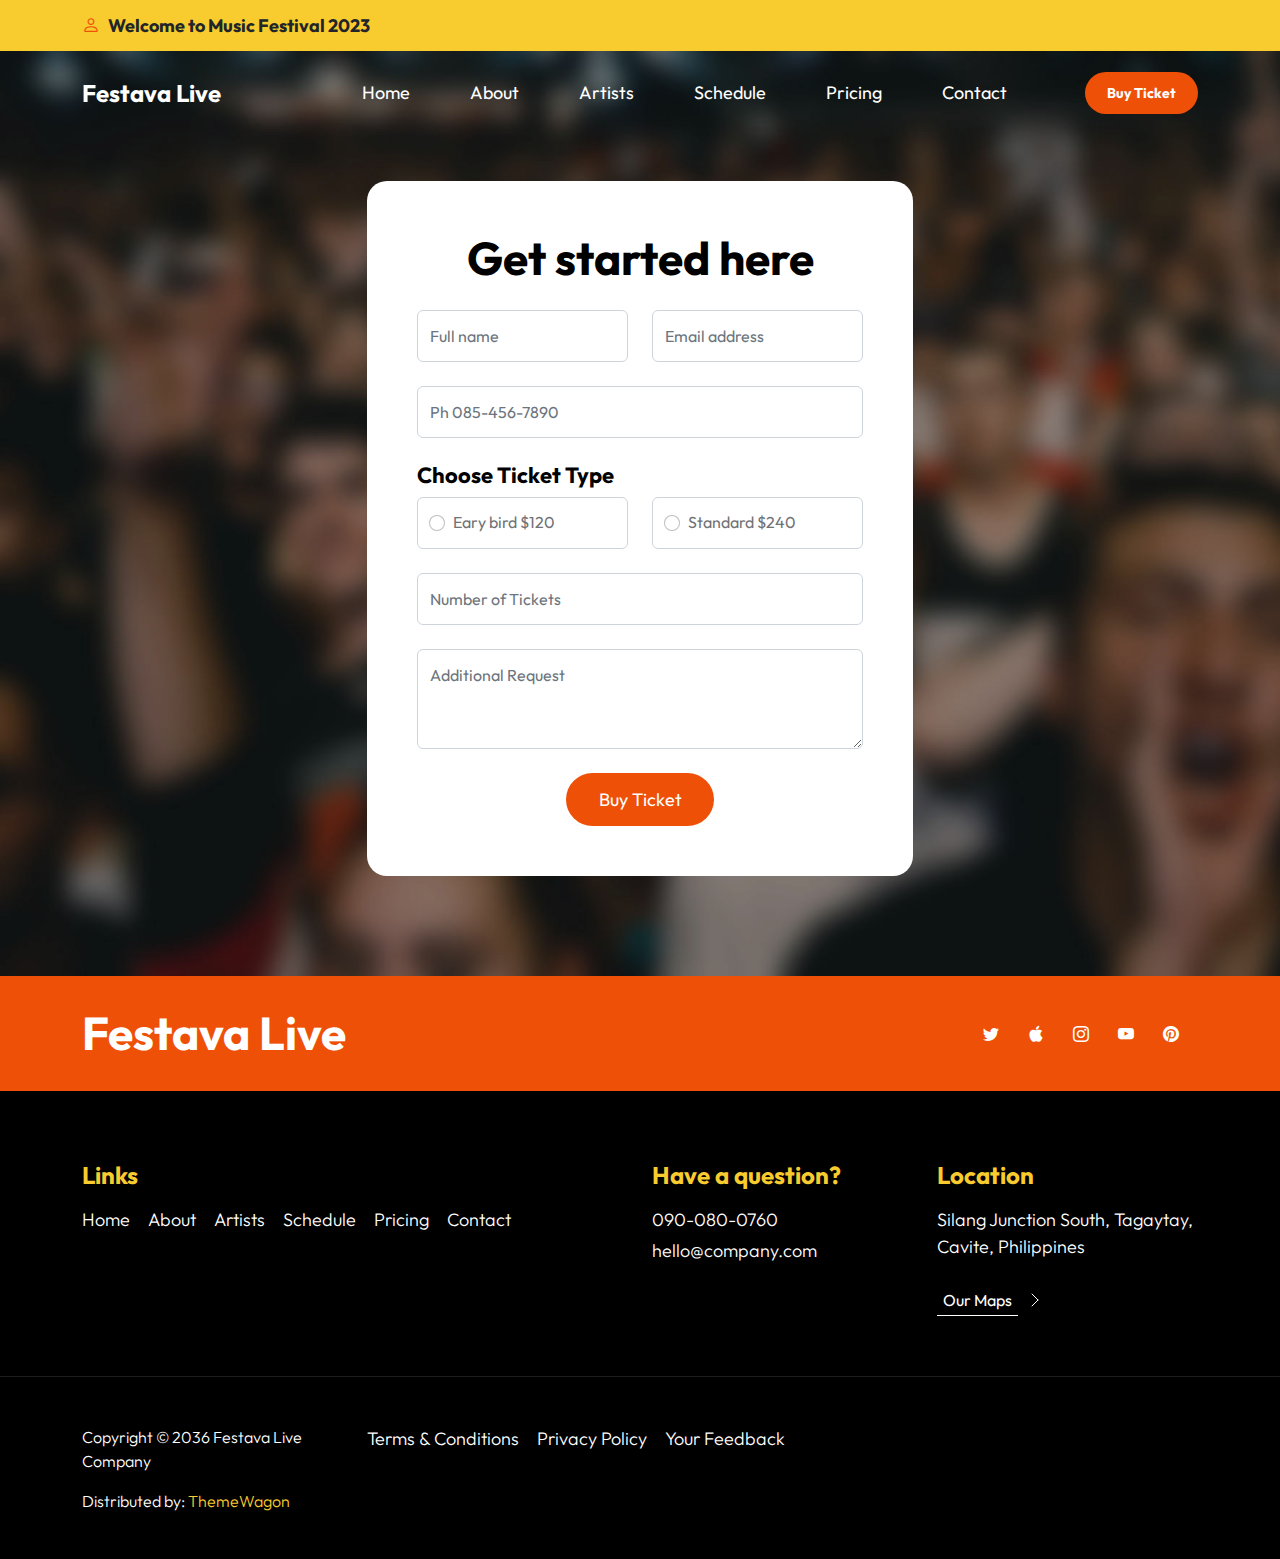
==== ticket.html @ 90b1e1a4 "Add files via upload" ====
<!doctype html>
<html lang="en">

<head>
    <meta charset="utf-8">
    <meta name="viewport" content="width=device-width, initial-scale=1">

    <meta name="description" content="">
    <meta name="author" content="">

    <title>Festava Live - Ticket HTML Form</title>

    <!-- CSS FILES -->
    <link rel="preconnect" href="https://fonts.googleapis.com">

    <link rel="preconnect" href="https://fonts.gstatic.com" crossorigin>

    <link href="https://fonts.googleapis.com/css2?family=Outfit:wght@100;200;400;700&display=swap" rel="stylesheet">

    <link href="css/bootstrap.min.css" rel="stylesheet">

    <link href="css/bootstrap-icons.css" rel="stylesheet">

    <link href="css/templatemo-festava-live.css" rel="stylesheet">
    <!--

TemplateMo 583 Festava Live

https://templatemo.com/tm-583-festava-live

-->

</head>

<body>

    <main>

        <header class="site-header">
            <div class="container">
                <div class="row">

                    <div class="col-lg-12 col-12 d-flex flex-wrap">
                        <p class="d-flex me-4 mb-0">
                            <i class="bi-person custom-icon me-2"></i>
                            <strong class="text-dark">Welcome to Music Festival 2023</strong>
                        </p>
                    </div>

                </div>
            </div>
        </header>


        <nav class="navbar navbar-expand-lg">
            <div class="container">
                <a class="navbar-brand" href="index.html">
                    Festava Live
                </a>

                <a href="ticket.html" class="btn custom-btn d-lg-none ms-auto me-4">Buy Ticket</a>

                <button class="navbar-toggler" type="button" data-bs-toggle="collapse" data-bs-target="#navbarNav"
                    aria-controls="navbarNav" aria-expanded="false" aria-label="Toggle navigation">
                    <span class="navbar-toggler-icon"></span>
                </button>

                <div class="collapse navbar-collapse" id="navbarNav">
                    <ul class="navbar-nav align-items-lg-center ms-auto me-lg-5">
                        <li class="nav-item">
                            <a class="nav-link click-scroll" href="index.html#section_1">Home</a>
                        </li>

                        <li class="nav-item">
                            <a class="nav-link click-scroll" href="index.html#section_2">About</a>
                        </li>

                        <li class="nav-item">
                            <a class="nav-link click-scroll" href="index.html#section_3">Artists</a>
                        </li>

                        <li class="nav-item">
                            <a class="nav-link click-scroll" href="index.html#section_4">Schedule</a>
                        </li>

                        <li class="nav-item">
                            <a class="nav-link click-scroll" href="index.html#section_5">Pricing</a>
                        </li>

                        <li class="nav-item">
                            <a class="nav-link click-scroll" href="index.html#section_6">Contact</a>
                        </li>
                    </ul>

                    <a href="ticket.html" class="btn custom-btn d-lg-block d-none">Buy Ticket</a>
                </div>
            </div>
        </nav>


        <section class="ticket-section section-padding">
            <div class="section-overlay"></div>

            <div class="container">
                <div class="row">

                    <div class="col-lg-6 col-10 mx-auto">
                        <form class="custom-form ticket-form mb-5 mb-lg-0" action="#" method="post" role="form">
                            <h2 class="text-center mb-4">Get started here</h2>

                            <div class="ticket-form-body">
                                <div class="row">
                                    <div class="col-lg-6 col-md-6 col-12">
                                        <input type="text" name="ticket-form-name" id="ticket-form-name"
                                            class="form-control" placeholder="Full name" required>
                                    </div>

                                    <div class="col-lg-6 col-md-6 col-12">
                                        <input type="email" name="ticket-form-email" id="ticket-form-email"
                                            pattern="[^ @]*@[^ @]*" class="form-control" placeholder="Email address"
                                            required>
                                    </div>
                                </div>

                                <input type="tel" class="form-control" name="ticket-form-phone"
                                    placeholder="Ph 085-456-7890" pattern="[0-9]{3}-[0-9]{3}-[0-9]{4}" required="">

                                <h6>Choose Ticket Type</h6>

                                <div class="row">
                                    <div class="col-lg-6 col-md-6 col-12">
                                        <div class="form-check form-control">
                                            <input class="form-check-input" type="radio" name="TicketForm"
                                                id="flexRadioDefault1">
                                            <label class="form-check-label" for="flexRadioDefault1">
                                                Eary bird $120
                                            </label>
                                        </div>
                                    </div>

                                    <div class="col-lg-6 col-md-6 col-12">
                                        <div class="form-check form-check-radio form-control">
                                            <input class="form-check-input" type="radio" name="TicketForm"
                                                id="flexRadioDefault2">
                                            <label class="form-check-label" for="flexRadioDefault2">
                                                Standard $240
                                            </label>
                                        </div>
                                    </div>
                                </div>

                                <input type="number" name="ticket-form-number" id="ticket-form-number"
                                    class="form-control" placeholder="Number of Tickets" required>

                                <textarea name="ticket-form-message" rows="3" class="form-control"
                                    id="ticket-form-message" placeholder="Additional Request"></textarea>

                                <div class="col-lg-4 col-md-10 col-8 mx-auto">
                                    <button type="submit" class="form-control">Buy Ticket</button>
                                </div>
                            </div>
                        </form>
                    </div>
                </div>
        </section>
    </main>


    <footer class="site-footer">
        <div class="site-footer-top">
            <div class="container">
                <div class="row">

                    <div class="col-lg-6 col-12">
                        <h2 class="text-white mb-lg-0">Festava Live</h2>
                    </div>

                    <div class="col-lg-6 col-12 d-flex justify-content-lg-end align-items-center">
                        <ul class="social-icon d-flex justify-content-lg-end">
                            <li class="social-icon-item">
                                <a href="#" class="social-icon-link">
                                    <span class="bi-twitter"></span>
                                </a>
                            </li>

                            <li class="social-icon-item">
                                <a href="#" class="social-icon-link">
                                    <span class="bi-apple"></span>
                                </a>
                            </li>

                            <li class="social-icon-item">
                                <a href="#" class="social-icon-link">
                                    <span class="bi-instagram"></span>
                                </a>
                            </li>

                            <li class="social-icon-item">
                                <a href="#" class="social-icon-link">
                                    <span class="bi-youtube"></span>
                                </a>
                            </li>

                            <li class="social-icon-item">
                                <a href="#" class="social-icon-link">
                                    <span class="bi-pinterest"></span>
                                </a>
                            </li>
                        </ul>
                    </div>
                </div>
            </div>
        </div>

        <div class="container">
            <div class="row">

                <div class="col-lg-6 col-12 mb-4 pb-2">
                    <h5 class="site-footer-title mb-3">Links</h5>

                    <ul class="site-footer-links">
                        <li class="site-footer-link-item">
                            <a href="#" class="site-footer-link">Home</a>
                        </li>

                        <li class="site-footer-link-item">
                            <a href="#" class="site-footer-link">About</a>
                        </li>

                        <li class="site-footer-link-item">
                            <a href="#" class="site-footer-link">Artists</a>
                        </li>

                        <li class="site-footer-link-item">
                            <a href="#" class="site-footer-link">Schedule</a>
                        </li>

                        <li class="site-footer-link-item">
                            <a href="#" class="site-footer-link">Pricing</a>
                        </li>

                        <li class="site-footer-link-item">
                            <a href="#" class="site-footer-link">Contact</a>
                        </li>
                    </ul>
                </div>

                <div class="col-lg-3 col-md-6 col-12 mb-4 mb-lg-0">
                    <h5 class="site-footer-title mb-3">Have a question?</h5>

                    <p class="text-white d-flex mb-1">
                        <a href="tel: 090-080-0760" class="site-footer-link">
                            090-080-0760
                        </a>
                    </p>

                    <p class="text-white d-flex">
                        <a href="mailto:hello@company.com" class="site-footer-link">
                            hello@company.com
                        </a>
                    </p>
                </div>

                <div class="col-lg-3 col-md-6 col-11 mb-4 mb-lg-0 mb-md-0">
                    <h5 class="site-footer-title mb-3">Location</h5>

                    <p class="text-white d-flex mt-3 mb-2">
                        Silang Junction South, Tagaytay, Cavite, Philippines</p>

                    <a class="link-fx-1 color-contrast-higher mt-3" href="#">
                        <span>Our Maps</span>
                        <svg class="icon" viewBox="0 0 32 32" aria-hidden="true">
                            <g fill="none" stroke="currentColor" stroke-linecap="round" stroke-linejoin="round">
                                <circle cx="16" cy="16" r="15.5"></circle>
                                <line x1="10" y1="18" x2="16" y2="12"></line>
                                <line x1="16" y1="12" x2="22" y2="18"></line>
                            </g>
                        </svg>
                    </a>
                </div>
            </div>
        </div>

        <div class="site-footer-bottom">
            <div class="container">
                <div class="row">

                    <div class="col-lg-3 col-12 mt-5">
                        <p class="copyright-text">Copyright © 2036 Festava Live Company</p>
                        <p class="copyright-text">Distributed by: <a href="https://themewagon.com">ThemeWagon</a></p>
                    </div>

                    <div class="col-lg-8 col-12 mt-lg-5">
                        <ul class="site-footer-links">
                            <li class="site-footer-link-item">
                                <a href="#" class="site-footer-link">Terms &amp; Conditions</a>
                            </li>

                            <li class="site-footer-link-item">
                                <a href="#" class="site-footer-link">Privacy Policy</a>
                            </li>

                            <li class="site-footer-link-item">
                                <a href="#" class="site-footer-link">Your Feedback</a>
                            </li>
                        </ul>
                    </div>
                </div>
            </div>
        </div>
    </footer>

    <!--

T e m p l a t e M o

-->
    <!-- JAVASCRIPT FILES -->
    <script src="js/jquery.min.js"></script>
    <script src="js/bootstrap.min.js"></script>
    <script src="js/jquery.sticky.js"></script>
    <script src="js/custom.js"></script>

</body>

</html>
---- css/templatemo-festava-live.css ----
/*

TemplateMo 583 Festava Live

https://templatemo.com/tm-583-festava-live

*/


/*---------------------------------------
  CUSTOM PROPERTIES ( VARIABLES )             
-----------------------------------------*/
:root {
  --white-color:                  #ffffff;
  --primary-color:                #F8CB2E;
  --secondary-color:              #EE5007;
  --section-bg-color:             #f0f8ff;
  --custom-btn-bg-color:          #EE5007;
  --custom-btn-bg-hover-color:    #c01f27;
  --dark-color:                   #000000;
  --p-color:                      #717275;
  --border-color:                 #7fffd4;
  --link-hover-color:             #B22727;

  --body-font-family:             'Outfit', sans-serif;

  --h1-font-size:                 74px;
  --h2-font-size:                 46px;
  --h3-font-size:                 32px;
  --h4-font-size:                 28px;
  --h5-font-size:                 24px;
  --h6-font-size:                 22px;
  --p-font-size:                  18px;
  --btn-font-size:                14px;
  --copyright-font-size:          16px;

  --border-radius-large:          100px;
  --border-radius-medium:         20px;
  --border-radius-small:          10px;

  --font-weight-light:            300;
  --font-weight-normal:           400;
  --font-weight-bold:             700;
}

body {
  background-color: var(--white-color);
  font-family: var(--body-font-family); 
}


/*---------------------------------------
  TYPOGRAPHY               
-----------------------------------------*/

h2,
h3,
h4,
h5,
h6 {
  color: var(--dark-color);
}

h1,
h2,
h3,
h4,
h5,
h6 {
  font-weight: var(--font-weight-bold);
}

h1 {
  font-size: var(--h1-font-size);
}

h2 {
  font-size: var(--h2-font-size);
}

h3 {
  font-size: var(--h3-font-size);
}

h4 {
  font-size: var(--h4-font-size);
}

h5 {
  font-size: var(--h5-font-size);
}

h6 {
  font-size: var(--h6-font-size);
}

p {
  color: var(--p-color);
  font-size: var(--p-font-size);
  font-weight: var(--font-weight-light);
}

ul li {
  color: var(--p-color);
  font-size: var(--p-font-size);
  font-weight: var(--font-weight-light);
}

a, 
button {
  touch-action: manipulation;
  transition: all 0.3s;
}

a {
  display: inline-block;
  color: var(--primary-color);
  text-decoration: none;
}

a:hover {
  color: var(--link-hover-color);
}

b,
strong {
  font-weight: var(--font-weight-bold);
}

.link-fx-1 {
  color: var(--white-color);
  position: relative;
  display: inline-flex;
  align-items: center;
  height: 32px;
  padding: 0 6px;
  text-decoration: none;
  -webkit-font-smoothing: antialiased;
  -moz-osx-font-smoothing: grayscale;
}

.link-fx-1:hover {
  color: var(--link-hover-color);
}

.link-fx-1:hover::before {
  transform: translateX(17px) scaleX(0);
  transition: transform .2s;
}

.link-fx-1:hover .icon circle {
  stroke-dashoffset: 200;
  transition: stroke-dashoffset .2s .1s;
}

.link-fx-1:hover .icon line {
  transform: rotate(-180deg);
}

.link-fx-1:hover .icon line:last-child {
  transform: rotate(180deg);
}

.link-fx-1::before {
  content: "";
  position: absolute;
  bottom: 0;
  left: 0;
  width: 100%;
  height: 1px;
  background-color: currentColor;
  transform-origin: right center;
  transition: transform .2s .1s;
}

.link-fx-1 .icon {
  position: absolute;
  right: 0;
  bottom: 0;
  transform: translateX(100%) rotate(90deg);
  font-size: 32px;
}

.icon {
  --size: 1em;
  height: var(--size);
  width: var(--size);
  display: inline-block;
  color: inherit;
  fill: currentColor;
  line-height: 1;
  flex-shrink: 0;
  max-width: initial;
}

.link-fx-1 .icon circle {
  stroke-dasharray: 100;
  stroke-dashoffset: 100;
  transition: stroke-dashoffset .2s;
}

.link-fx-1 .icon line {
  transition: transform .4s;
  transform-origin: 13px 15px;
}

.link-fx-1 .icon line:last-child {
  transform-origin: 19px 15px;
}


/*---------------------------------------
  SECTION               
-----------------------------------------*/
.section-padding {
  padding-top: 100px;
  padding-bottom: 100px;
}

.section-bg {
  background-color: var(--section-bg-color);
}

.section-overlay {
  background-color: var(--dark-color);
  position: absolute;
  top: 0;
  left: 0;
  pointer-events: none;
  width: 100%;
  height: 100%;
  opacity: 0.35;
}

.section-overlay + .container {
  position: relative;
}

.tab-content {
  background-color: var(--white-color);
  border-radius: var(--border-radius-medium);
  padding: 45px;
}

.nav-tabs {
  background-color: var(--section-bg-color);
  border-radius: var(--border-radius-large);
  border-bottom: 0;
  padding: 15px;
}

.nav-tabs .nav-link {
  border-radius: var(--border-radius-large);
  border: 0;
  padding: 15px 25px;
  transition: all 0.3s;
}

.nav-tabs .nav-link:first-child {
  margin-right: 15px;
}

.nav-tabs .nav-item.show .nav-link, 
.nav-tabs .nav-link.active,
.nav-tabs .nav-link:focus, 
.nav-tabs .nav-link:hover {
  background: var(--white-color);
  box-shadow: 0 1rem 3rem rgba(0,0,0,.175);
  color: var(--primary-color);
}

.nav-tabs h5 {
  color: var(--p-color); 
  margin-bottom: 0;
}

.nav-tabs .nav-link.active h5,
.nav-tabs .nav-link:focus h5, 
.nav-tabs .nav-link:hover h5 {
  color: var(--primary-color);
}


/*---------------------------------------
  CUSTOM ICON COLOR               
-----------------------------------------*/
.custom-icon {
  color: var(--secondary-color);
}


/*---------------------------------------
  CUSTOM BUTTON               
-----------------------------------------*/
.custom-btn {
  background: var(--custom-btn-bg-color);
  border: 2px solid transparent;
  border-radius: var(--border-radius-large);
  color: var(--white-color);
  font-size: var(--btn-font-size);
  font-weight: var(--font-weight-bold);
  line-height: normal;
  transition: all 0.3s;
  padding: 10px 20px;
}

.custom-btn:hover {
  background: var(--custom-btn-bg-hover-color);
  color: var(--white-color);
}

.custom-border-btn {
  background: transparent;
  border: 2px solid var(--custom-btn-bg-color);
  color: var(--custom-btn-bg-color);
}

.navbar-expand-lg .navbar-nav .nav-link.custom-btn:hover,
.custom-border-btn:hover {
  background: var(--custom-btn-bg-hover-color);
  border-color: transparent;
  color: var(--white-color);
}

.custom-btn-bg-white {
  border-color: var(--white-color);
  color: var(--white-color);
}


/*---------------------------------------
  VIDEO              
-----------------------------------------*/
.video-wrap {
  z-index: -100;
}

.custom-video {
  position: absolute;
  top: 0;
  left: 0;
  object-fit: cover;
  width: 100%;
  height: 100%;
}


/*---------------------------------------
  SITE HEADER              
-----------------------------------------*/
.site-header {
  background-color: var(--primary-color);
  padding-top: 12px;
  padding-bottom: 12px;
}


/*---------------------------------------
  NAVIGATION              
-----------------------------------------*/
.sticky-wrapper {
  position: absolute;
  top: 0;
  right: 0;
  left: 0;
  margin-top: 51px;
}

.sticky-wrapper.is-sticky .navbar {
  background-color: var(--dark-color);
}

.navbar {
  background: transparent;
  z-index: 9;
}

.navbar-brand,
.navbar-brand:hover {
  color: var(--white-color);
  font-size: var(--h5-font-size);
  font-weight: var(--font-weight-bold);
}

.navbar-expand-lg .navbar-nav .nav-link {
  border-radius: var(--border-radius-large);
  margin: 10px;
  padding: 10px 20px;
}

.navbar-nav .nav-link {
  display: inline-block;
  color: var(--white-color);
  font-size: var(--p-font-size);
  font-weight: var(--font-weight-normal);
  position: relative;
  padding-top: 15px;
  padding-bottom: 15px;
}

.navbar-nav .nav-link.active, 
.navbar-nav .nav-link:hover {
  color: var(--secondary-color);
}

.navbar-toggler {
  border: 0;
  padding: 0;
  cursor: pointer;
  margin: 0;
  width: 30px;
  height: 35px;
  outline: none;
}

.navbar-toggler:focus {
  outline: none;
  box-shadow: none;
}

.navbar-toggler[aria-expanded="true"] .navbar-toggler-icon {
  background: transparent;
}

.navbar-toggler[aria-expanded="true"] .navbar-toggler-icon:before,
.navbar-toggler[aria-expanded="true"] .navbar-toggler-icon:after {
  transition: top 300ms 50ms ease, -webkit-transform 300ms 350ms ease;
  transition: top 300ms 50ms ease, transform 300ms 350ms ease;
  transition: top 300ms 50ms ease, transform 300ms 350ms ease, -webkit-transform 300ms 350ms ease;
  top: 0;
}

.navbar-toggler[aria-expanded="true"] .navbar-toggler-icon:before {
  transform: rotate(45deg);
}

.navbar-toggler[aria-expanded="true"] .navbar-toggler-icon:after {
  transform: rotate(-45deg);
}

.navbar-toggler .navbar-toggler-icon {
  background: var(--white-color);
  transition: background 10ms 300ms ease;
  display: block;
  width: 30px;
  height: 2px;
  position: relative;
}

.navbar-toggler .navbar-toggler-icon:before,
.navbar-toggler .navbar-toggler-icon:after {
  transition: top 300ms 350ms ease, -webkit-transform 300ms 50ms ease;
  transition: top 300ms 350ms ease, transform 300ms 50ms ease;
  transition: top 300ms 350ms ease, transform 300ms 50ms ease, -webkit-transform 300ms 50ms ease;
  position: absolute;
  right: 0;
  left: 0;
  background: var(--white-color);
  width: 30px;
  height: 2px;
  content: '';
}

.navbar-toggler .navbar-toggler-icon::before {
  top: -8px;
}

.navbar-toggler .navbar-toggler-icon::after {
  top: 8px;
}


/*---------------------------------------
  HERO        
-----------------------------------------*/
.hero-section {
  position: relative;
  overflow: hidden;
  padding-top: 100px;
  height: calc(100vh - 51px);
}

.hero-section small {
  color: var(--white-color);
  text-transform: uppercase;
}

.hero-section .section-overlay {
  z-index: 2;
  opacity: 0.45;
}

.hero-section .container {
  position: relative;
  z-index: 2;
  height: 100%;
  padding-bottom: 50px;
}

.hero-section .container .row {
  height: 100%;
}


/*---------------------------------------
  ABOUT              
-----------------------------------------*/
.about-section {
  background-image: url('../images/edward-unsplash-blur.jpg');
  background-color: #704010;
  background-repeat: no-repeat;
  background-size: cover;
  position: relative;
}

.about-image {
  border-radius: var(--border-radius-medium);
  display: block;
}

.about-text-wrap {
  position: relative;
}

.about-text-icon {
  background: var(--primary-color);
  border-radius: 100%;
  font-size: var(--h3-font-size);
  width: 70px;
  height: 70px;
  line-height: 70px;
  text-align: center;
}

.about-text-info {
  backdrop-filter: blur(5px) saturate(180%);
  -webkit-backdrop-filter: blur(5px) saturate(180%);
  background-color: rgba(255, 255, 255, 0.75);
  border-radius: var(--border-radius-medium);
  border: 1px solid rgba(209, 213, 219, 0.3);
  position: absolute;
  bottom: 0;
  right: 0;
  left: 0;
  margin: 20px;
  padding: 35px;
}


/*---------------------------------------
  TICKET               
-----------------------------------------*/
.ticket-section {
  background-image: url('../images/nicholas-green-unsplash-blur.jpg');
  background-repeat: no-repeat;
  background-size: cover;
  position: relative;
  padding-top: 130px;
}

.ticket-form {
  background: var(--white-color);
  border-radius: var(--border-radius-medium);
  padding: 50px;
}

.ticket-form .form-check {
  position: relative;
  min-height: 52px;
  padding-left: 35px;
}

.ticket-form .form-check .form-check-label {
  display: block;
  position: absolute;
  top: 50%;
  left: 50%;
  transform: translate(-50%, -50%);
  margin-top: 12px;
  margin-left: 35px;
  width: 100%;
  height: 100%;
}


/*---------------------------------------
  ARTISTS              
-----------------------------------------*/
.artists-thumb {
  position: relative;
  overflow: hidden;
  margin-bottom: 30px;
}

.artists-image {
  border-radius: var(--border-radius-medium);
  display: block;
  width: 100%;
}

.artists-thumb:hover .artists-hover {
  transform: translateY(0);
  opacity: 1;
}

.artists-hover {
  background-color: var(--primary-color);
  background-color: rgba(248, 203, 46, 0.75);
  border-radius: var(--border-radius-medium);
  backdrop-filter: blur(5px) saturate(180%);
  -webkit-backdrop-filter: blur(5px) saturate(180%);
  margin: 20px;
  padding: 35px;
  transition: all 0.5s ease;
  transform: translateY(100%);
  position: absolute;
  bottom: 0;
  right: 0;
  left: 0;
  opacity: 0;
}

.artists-hover p strong {
  color: var(--white-color);
  display: inline-block;
  min-width: 180px;
  margin-right: 20px;
}

.artists-hover p a {
  color: var(--secondary-color);
}

.artists-hover p a:hover {
  color: var(--white-color);
}

.artists-hover hr {
  margin: 1.5rem 0;
}


/*---------------------------------------
  SCHEDULE              
-----------------------------------------*/
.schedule-section {
  background-image: url('../images/nainoa-shizuru-unsplash-blur.jpg');
  background-color: #242424;
  background-repeat: no-repeat;
  background-position: center;
  background-size: cover;
}
.table-responsive {
	filter: drop-shadow(2px 2px 4px #606060);
}

.schedule-table {
  border-radius: var(--border-radius-medium);
  position: relative;
  overflow: hidden;
}

.schedule-table .bg-warning {
  background: #f0a5a5 !important;
}

.schedule-table thead th {
  background-color: var(--secondary-color);
}

.schedule-table th,
.schedule-table tr,
.schedule-table td {
  border-bottom-color: #363a3e;
  padding: 30px;
}

.schedule-table tr:last-child th,
.schedule-table tr:last-child td {
  border-bottom-color: transparent;
}

.schedule-table thead th {
  border-right: 1px solid #c7460a;
  border-bottom-color: transparent;
}

.schedule-table th + td {
  border-bottom: 0;
}

.schedule-table thead th:last-child {
  border-right-color: transparent;
}

.schedule-table .pop-background-image {
  background-image: url('../images/artists/joecalih-UmTZqmMvQcw-unsplash.jpg');
}

.schedule-table .rock-background-image {
  background-image: url('../images/artists/abstral-official-bdlMO9z5yco-unsplash.jpg');
}

.schedule-table .country-background-image {
  background-image: url('../images/artists/soundtrap-rAT6FJ6wltE-unsplash.jpg');
}

.table-background-image-wrap {
  background-repeat: no-repeat;
  background-position: center;
  background-size: cover;
  box-shadow: none;
  position: relative;
}

.schedule-table h3,
.schedule-table p {
  color: var(--white-color);
  position: relative;
  z-index: 2;
}


/*---------------------------------------
  PRICING              
-----------------------------------------*/
.pricing-thumb {
  border: 5px dotted var(--dark-color);
  border-radius: var(--border-radius-medium);
  position: relative;
  padding: 50px;
}

.pricing-thumb h3 small {
  display: inline-block;
  font-size: var(--p-font-size);
  margin-right: 15px;
}

.pricing-list {
  column-count: 2;
  padding-left: 20px;
}

.pricing-list-item {
  line-height: normal;
  margin-right: 10px;
  margin-bottom: 10px;
}

.pricing-tag {
  background-color: var(--secondary-color);
  border-radius: var(--border-radius-large);
  color: var(--white-color);
  font-weight: var(--font-weight-bold);
  text-align: center;
  display: flex;
  flex-direction: column;
  justify-content: center;
  align-items: center;
  width: 120px;
  height: 120px;
  position: absolute;
  top: 0;
  right: 0;
  margin: 20px;
}

.pricing-tag span {
  font-size: 180%;
  line-height: normal;
}

.pricing-thumb .link-fx-1 {
  color: var(--primary-color);
}

.pricing-thumb .link-fx-1:hover {
  color: var(--link-hover-color);
}


/*---------------------------------------
  CONTACT               
-----------------------------------------*/
.google-map {
  border-radius: var(--border-radius-medium);
}


/*---------------------------------------
  CUSTOM FORM               
-----------------------------------------*/
.custom-form .form-control {
  color: var(--p-color);
  margin-bottom: 24px;
  padding-top: 13px;
  padding-bottom: 13px;
  outline: none;
}

.custom-form button[type="submit"] {
  background: var(--custom-btn-bg-color);
  border: none;
  border-radius: var(--border-radius-large);
  color: var(--white-color);
  font-size: var(--p-font-size);
  font-weight: var(--font-weight-medium);
  transition: all 0.3s;
  margin-bottom: 0;
}

.custom-form button[type="submit"]:hover,
.custom-form button[type="submit"]:focus {
  background: var(--custom-btn-bg-hover-color);
  border-color: transparent;
}


/*---------------------------------------
  SITE FOOTER              
-----------------------------------------*/
.site-footer {
  background-color: var(--dark-color);
  position: relative;
  overflow: hidden;
  padding-bottom: 30px;
}

.site-footer-top {
  background-color: var(--secondary-color);
  background-image: url('../images/nainoa-shizuru-NcdG9mK3PBY-unsplash.jpg');
  background-repeat: no-repeat;
  margin-bottom: 70px;
  padding-top: 30px;
  padding-bottom: 30px;
}

.site-footer-bottom {
  border-top: 1px solid #1f1c1c;
  margin-top: 60px;
}

.site-footer-title {
  color: var(--primary-color); 
}

.site-footer-link,
.copyright-text {
  color: var(--white-color);
}

.site-footer-links {
  padding-left: 0;
}

.site-footer-link-item {
  list-style: none;
  display: inline-block;
  margin-right: 15px;
}

.copyright-text {
  font-size: var(--copyright-font-size);
}


/*---------------------------------------
  SOCIAL ICON               
-----------------------------------------*/
.social-icon {
  margin: 0;
  padding: 0;
}

.social-icon-item {
  list-style: none;
  display: inline-block;
  vertical-align: top;
}

.social-icon-link {
  background: var(--secondary-color);
  border-radius: var(--border-radius-large);
  color: var(--white-color);
  font-size: var(--copyright-font-size);
  display: block;
  margin-right: 10px;
  text-align: center;
  width: 35px;
  height: 35px;
  line-height: 36px;
  transition: background 0.2s, color 0.2s;
}

.social-icon-link:hover {
  background: var(--primary-color);
  color: var(--white-color);
}

.social-icon-link span {
  display: block;
}

.social-icon-link span:hover::before{
  animation: spinAround 2s linear infinite;
}

@keyframes spinAround {
  from {
    transform: rotate(0deg)
  }
  to {
    transform: rotate(360deg);
  }
}


/*---------------------------------------
  RESPONSIVE STYLES               
-----------------------------------------*/
@media screen and (max-width: 991px) {
  h1 {
    font-size: 62px;
  }

  h2 {
    font-size: 36px;
  }

  h3 {
    font-size: 32px;
  }

  h4 {
    font-size: 28px;
  }

  h5 {
    font-size: 20px;
  }

  h6 {
    font-size: 18px;
  }

  .section-padding {
    padding-top: 50px;
    padding-bottom: 50px;
  }
  
  .navbar {
    background-color: var(--dark-color);
  }

  .navbar-expand-lg .navbar-nav {
    padding-bottom: 30px;
  }

  .navbar-expand-lg .navbar-nav .nav-link {
    padding: 0;
  }

  .hero-section {
    padding-top: 150px;
  }

  .pricing-thumb {
    padding: 35px;
  }

  .schedule-table h3 {
    font-size: 22px;
  }

  .schedule-table th {
    padding: 20px;
  }

  .schedule-table tr, 
  .schedule-table td {
    padding: 25px;
  }

  .ticket-section {
    padding-top: 130px;
  }

  .ticket-form {
    padding: 30px;
  }
}

@media screen and (max-width: 767px) {
  .custom-btn {
    font-size: 14px;
    padding: 10px 20px;
  }
}

@media screen and (max-width: 480px) {
  h1 {
    font-size: 52px;
  }

  h2 {
    font-size: 28px;
  }

  h3 {
    font-size: 26px;
  }

  h4 {
    font-size: 22px;
  }

  h5 {
    font-size: 20px;
  }
}
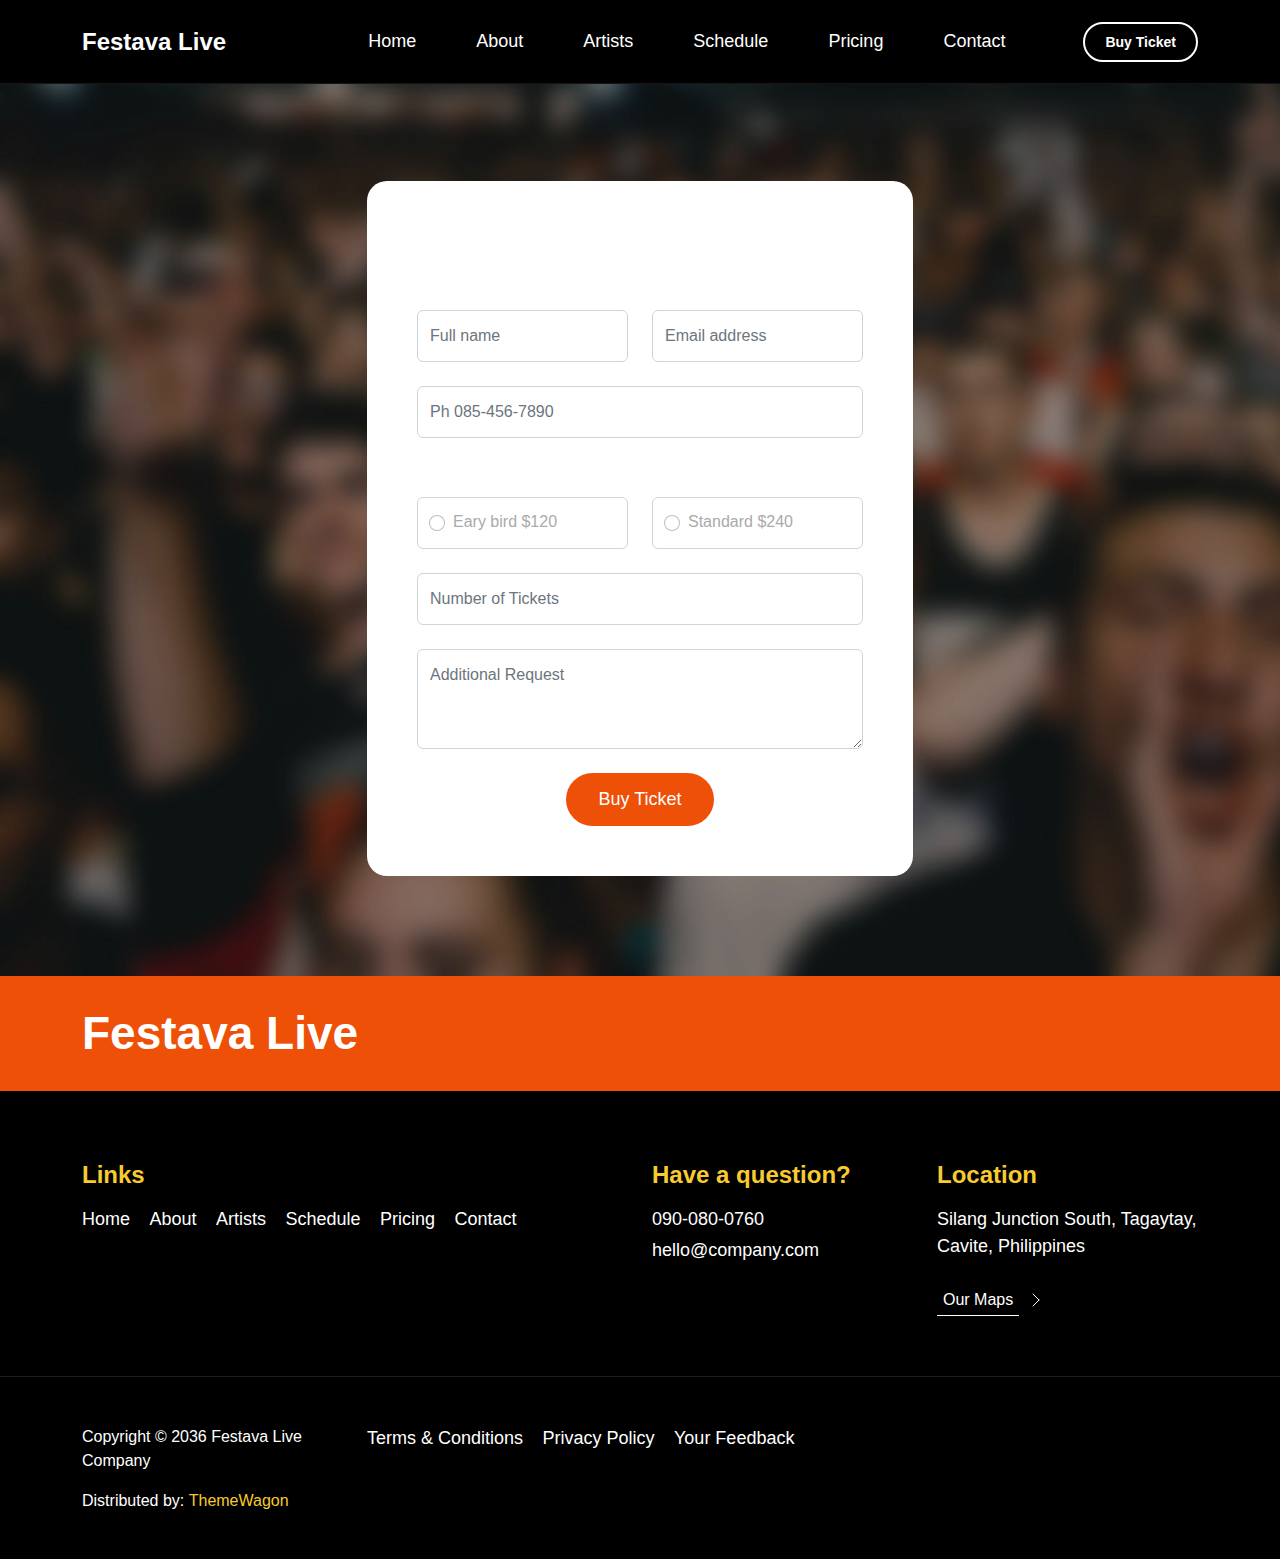
==== commit 9f18a0bc: "git add . git commit -m "0" git push origin master" ====
--- a/ticket.html
+++ b/ticket.html
@@ -21,7 +21,7 @@
 
     <link href="css/bootstrap-icons.css" rel="stylesheet">
 
-    <link href="css/templatemo-festava-live.css" rel="stylesheet">
+    <link href="css/rudson.css" rel="stylesheet">
     <!--
 
 TemplateMo 583 Festava Live
--- a/css/rudson.css
+++ b/css/rudson.css
@@ -0,0 +1,1086 @@
+
+:root {
+  --white-color:                  #ffffff;
+  --primary-color:                #F8CB2E;
+  --secondary-color:              #EE5007;
+  --section-bg-color:             #000;
+  --custom-btn-bg-color:          #EE5007;
+  --custom-btn-bg-hover-color:    #c01f27;
+  --dark-color:                   #000000;
+  --p-color:                      #aaaaaa;
+  --border-color:                 #7fffd4;
+  --link-hover-color:             #B22727;
+
+  --body-font-family:             "Instrument Sans", sans-serif;
+
+  --h1-font-size:                 74px;
+  --h2-font-size:                 46px;
+  --h3-font-size:                 32px;
+  --h4-font-size:                 28px;
+  --h5-font-size:                 24px;
+  --h6-font-size:                 22px;
+  --p-font-size:                  18px;
+  --btn-font-size:                14px;
+  --copyright-font-size:          16px;
+
+  --border-radius-large:          100px;
+  --border-radius-medium:         20px;
+  --border-radius-small:          10px;
+
+  --font-weight-light:            300;
+  --font-weight-normal:           400;
+  --font-weight-bold:             700;
+}
+
+body {
+  background-color: var(--dark-color);
+  font-family: var(--body-font-family); 
+}
+
+
+/*---------------------------------------
+  TYPOGRAPHY               
+-----------------------------------------*/
+
+h2,
+h3,
+h4,
+h5,
+h6 {
+  color: #fff;
+}
+
+h1,
+h2,
+h3,
+h4,
+h5,
+h6 {
+  font-weight: var(--font-weight-bold);
+}
+
+h1 {
+  font-size: var(--h1-font-size);
+}
+
+h2 {
+  font-size: var(--h2-font-size);
+}
+
+h3 {
+  font-size: var(--h3-font-size);
+}
+
+h4 {
+  font-size: var(--h4-font-size);
+}
+
+h5 {
+  font-size: var(--h5-font-size);
+}
+
+h6 {
+  font-size: var(--h6-font-size);
+}
+
+p {
+  color: var(--p-color);
+  font-size: var(--p-font-size);
+  font-weight: var(--font-weight-light);
+}
+
+ul li {
+  color: var(--p-color);
+  font-size: var(--p-font-size);
+  font-weight: var(--font-weight-light);
+}
+
+a, 
+button {
+  touch-action: manipulation;
+  transition: all 0.3s;
+}
+
+a {
+  display: inline-block;
+  color: var(--primary-color);
+  text-decoration: none;
+}
+
+a:hover {
+  color: var(--link-hover-color);
+}
+
+b,
+strong {
+  font-weight: var(--font-weight-bold);
+}
+
+.link-fx-1 {
+  color: var(--white-color);
+  position: relative;
+  display: inline-flex;
+  align-items: center;
+  height: 32px;
+  padding: 0 6px;
+  text-decoration: none;
+  -webkit-font-smoothing: antialiased;
+  -moz-osx-font-smoothing: grayscale;
+}
+
+.link-fx-1:hover {
+  color: var(--link-hover-color);
+}
+
+.link-fx-1:hover::before {
+  transform: translateX(17px) scaleX(0);
+  transition: transform .2s;
+}
+
+.link-fx-1:hover .icon circle {
+  stroke-dashoffset: 200;
+  transition: stroke-dashoffset .2s .1s;
+}
+
+.link-fx-1:hover .icon line {
+  transform: rotate(-180deg);
+}
+
+.link-fx-1:hover .icon line:last-child {
+  transform: rotate(180deg);
+}
+
+.link-fx-1::before {
+  content: "";
+  position: absolute;
+  bottom: 0;
+  left: 0;
+  width: 100%;
+  height: 1px;
+  background-color: currentColor;
+  transform-origin: right center;
+  transition: transform .2s .1s;
+}
+
+.link-fx-1 .icon {
+  position: absolute;
+  right: 0;
+  bottom: 0;
+  transform: translateX(100%) rotate(90deg);
+  font-size: 32px;
+}
+
+.icon {
+  --size: 1em;
+  height: var(--size);
+  width: var(--size);
+  display: inline-block;
+  color: inherit;
+  fill: currentColor;
+  line-height: 1;
+  flex-shrink: 0;
+  max-width: initial;
+}
+
+.link-fx-1 .icon circle {
+  stroke-dasharray: 100;
+  stroke-dashoffset: 100;
+  transition: stroke-dashoffset .2s;
+}
+
+.link-fx-1 .icon line {
+  transition: transform .4s;
+  transform-origin: 13px 15px;
+}
+
+.link-fx-1 .icon line:last-child {
+  transform-origin: 19px 15px;
+}
+
+
+/*---------------------------------------
+  SECTION               
+-----------------------------------------*/
+.section-padding {
+  padding-top: 100px;
+  padding-bottom: 100px;
+}
+
+.section-bg {
+  background-color: #000000;
+}
+
+.section-overlay {
+  background-color: #000000;
+  position: absolute;
+  top: 0;
+  left: 0;
+  pointer-events: none;
+  width: 100%;
+  height: 100%;
+  opacity: 0.35;
+}
+
+.section-overlay + .container {
+  position: relative;
+}
+
+.tab-content {
+  background-color: var(--white-color);
+  border-radius: var(--border-radius-medium);
+  padding: 45px;
+}
+
+.nav-tabs {
+  background-color: var(--section-bg-color);
+  border-radius: var(--border-radius-large);
+  border-bottom: 0;
+  padding: 15px;
+}
+
+.nav-tabs .nav-link {
+  border-radius: var(--border-radius-large);
+  border: 0;
+  padding: 15px 25px;
+  transition: all 0.3s;
+}
+
+.nav-tabs .nav-link:first-child {
+  margin-right: 15px;
+}
+
+.nav-tabs .nav-item.show .nav-link, 
+.nav-tabs .nav-link.active,
+.nav-tabs .nav-link:focus, 
+.nav-tabs .nav-link:hover {
+  background: var(--white-color);
+  box-shadow: 0 1rem 3rem rgba(0,0,0,.175);
+  color: var(--primary-color);
+}
+
+.nav-tabs h5 {
+  color: var(--p-color); 
+  margin-bottom: 0;
+}
+
+.nav-tabs .nav-link.active h5,
+.nav-tabs .nav-link:focus h5, 
+.nav-tabs .nav-link:hover h5 {
+  color: var(--primary-color);
+}
+
+
+/*---------------------------------------
+  CUSTOM ICON COLOR               
+-----------------------------------------*/
+.custom-icon {
+  color: var(--secondary-color);
+}
+
+
+/*---------------------------------------
+  CUSTOM BUTTON               
+-----------------------------------------*/
+.custom-btn {
+  background: #00000000;
+  border: 2px solid #ffffff;
+  border-radius: var(--border-radius-large);
+  color: #fff;
+  font-size: var(--btn-font-size);
+  font-weight: var(--font-weight-bold);
+  line-height: normal;
+  transition: all 0.3s;
+  padding: 10px 20px;
+}
+
+.custom-btn:hover {
+  background: #ffffff;
+  color: #000000;
+}
+
+.custom-border-btn {
+  background: transparent;
+  border: 2px solid #00000000;
+  color: #00000000;
+}
+
+.navbar-expand-lg .navbar-nav .nav-link.custom-btn:hover,
+.custom-border-btn:hover {
+  background: #ffffff;
+  border-color: transparent;
+  color: #fbff00;
+}
+
+.custom-btn-bg-white {
+  border-color: #ffffff;
+  color: #ffffff;
+}
+
+
+/*---------------------------------------
+  VIDEO              
+-----------------------------------------*/
+.video-wrap {
+  z-index: -100;
+}
+
+.custom-video {
+  position: absolute;
+  top: 0;
+  left: 0;
+  object-fit: cover;
+  width: 100%;
+  height: 100%;
+}
+
+
+/*---------------------------------------
+  SITE HEADER              
+-----------------------------------------*/
+.site-header {
+  background-color: var(--primary-color);
+  padding-top: 12px;
+  padding-bottom: 12px;
+}
+
+
+/*---------------------------------------
+  NAVIGATION              
+-----------------------------------------*/
+.sticky-wrapper {
+  position: absolute;
+  top: 0;
+  right: 0;
+  left: 0;
+}
+
+.sticky-wrapper.is-sticky .navbar {
+  background-color: var(--dark-color);
+}
+
+.logo-img {
+  height: 1rem;
+  transition: height 0.3s ease-in-out;
+}
+
+
+.navbar {
+  background-color: #000000;
+  border-bottom: 1px #161616 solid;
+  z-index: 9;
+}
+
+.navbar-brand,
+.navbar-brand:hover {
+  color: var(--white-color);
+  font-size: var(--h5-font-size);
+  font-weight: var(--font-weight-bold);
+}
+
+.navbar-expand-lg .navbar-nav .nav-link {
+  border-radius: var(--border-radius-large);
+  margin: 10px;
+  padding: 10px 20px;
+}
+
+.navbar-nav .nav-link {
+  display: inline-block;
+  color: var(--white-color);
+  font-size: var(--p-font-size);
+  font-weight: var(--font-weight-normal);
+  position: relative;
+  padding-top: 15px;
+  padding-bottom: 15px;
+}
+
+.navbar-nav .nav-link.active, 
+.navbar-nav .nav-link:hover {
+  color: var(--secondary-color);
+}
+
+.navbar-toggler {
+  border: 0;
+  padding: 0;
+  cursor: pointer;
+  margin: 0;
+  width: 30px;
+  height: 35px;
+  outline: none;
+
+}
+
+.navbar-toggler:focus {
+  outline: none;
+  box-shadow: none;
+}
+
+.navbar-toggler[aria-expanded="true"] .navbar-toggler-icon {
+  background: transparent;
+}
+
+.navbar-toggler[aria-expanded="true"] .navbar-toggler-icon:before,
+.navbar-toggler[aria-expanded="true"] .navbar-toggler-icon:after {
+  transition: top 300ms 50ms ease, -webkit-transform 300ms 350ms ease;
+  transition: top 300ms 50ms ease, transform 300ms 350ms ease;
+  transition: top 300ms 50ms ease, transform 300ms 350ms ease, -webkit-transform 300ms 350ms ease;
+  top: 0;
+}
+
+.navbar-toggler[aria-expanded="true"] .navbar-toggler-icon:before {
+  transform: rotate(45deg);
+}
+
+.navbar-toggler[aria-expanded="true"] .navbar-toggler-icon:after {
+  transform: rotate(-45deg);
+}
+
+.navbar-toggler .navbar-toggler-icon {
+  background: var(--white-color);
+  transition: background 10ms 300ms ease;
+  display: block;
+  width: 30px;
+  height: 2px;
+  position: relative;
+}
+
+.navbar-toggler .navbar-toggler-icon:before,
+.navbar-toggler .navbar-toggler-icon:after {
+  transition: top 300ms 350ms ease, -webkit-transform 300ms 50ms ease;
+  transition: top 300ms 350ms ease, transform 300ms 50ms ease;
+  transition: top 300ms 350ms ease, transform 300ms 50ms ease, -webkit-transform 300ms 50ms ease;
+  position: absolute;
+  right: 0;
+  left: 0;
+  background: var(--white-color);
+  width: 30px;
+  height: 2px;
+  content: '';
+}
+
+.navbar-toggler .navbar-toggler-icon::before {
+  top: -8px;
+}
+
+.navbar-toggler .navbar-toggler-icon::after {
+  top: 8px;
+}
+
+
+/*---------------------------------------
+  HERO        
+-----------------------------------------*/
+.hero-section {
+  position: relative;
+  overflow: hidden;
+  padding-top: 100px;
+  height: 100vh;
+}
+
+.hero-section small {
+  color: var(--white-color);
+  text-transform: uppercase;
+}
+
+.hero-section .section-overlay {
+  z-index: 2;
+  opacity: 0.45;
+}
+
+.hero-section .container {
+  position: relative;
+  z-index: 2;
+  height: 100%;
+  padding-bottom: 50px;
+}
+
+.hero-section .container .row {
+  height: 100%;
+}
+
+
+/*---------------------------------------
+  ABOUT              
+-----------------------------------------*/
+.about-section {
+  background-image: url('');
+  background-color: #000000;
+  background-repeat: no-repeat;
+  background-size: cover;
+  position: relative;
+}
+
+.about-image {
+  border-radius: var(--border-radius-small);
+  display: block;
+}
+
+.about-text-wrap {
+  position: relative;
+}
+
+.about-text-icon {
+  background: var(--primary-color);
+  border-radius: 100%;
+  font-size: var(--h3-font-size);
+  width: 70px;
+  height: 70px;
+  line-height: 70px;
+  text-align: center;
+}
+
+.about-text-info {
+  backdrop-filter: blur(5px) saturate(180%);
+  -webkit-backdrop-filter: blur(5px) saturate(180%);
+  background-color: rgba(255, 255, 255, 0.75);
+  border-radius: var(--border-radius-small);
+  border: 1px solid rgba(209, 213, 219, 0.3);
+  position: absolute;
+  bottom: 0;
+  right: 0;
+  left: 0;
+  margin: 20px;
+  padding: 35px;
+}
+
+
+/*---------------------------------------
+  TICKET               
+-----------------------------------------*/
+.ticket-section {
+  background-image: url('../images/nicholas-green-unsplash-blur.jpg');
+  background-repeat: no-repeat;
+  background-size: cover;
+  position: relative;
+  padding-top: 130px;
+}
+
+.ticket-form {
+  background: var(--white-color);
+  border-radius: var(--border-radius-medium);
+  padding: 50px;
+}
+
+.ticket-form .form-check {
+  position: relative;
+  min-height: 52px;
+  padding-left: 35px;
+}
+
+.ticket-form .form-check .form-check-label {
+  display: block;
+  position: absolute;
+  top: 50%;
+  left: 50%;
+  transform: translate(-50%, -50%);
+  margin-top: 12px;
+  margin-left: 35px;
+  width: 100%;
+  height: 100%;
+}
+
+
+/*---------------------------------------
+  ARTISTS              
+-----------------------------------------*/
+.artists-section {
+  background-image: url('');
+  background-color: #000000;
+  background-repeat: no-repeat;
+  background-size: cover;
+  position: relative;
+}
+
+.artists-caption {
+  display: flex;
+  justify-content: space-between;
+  align-items: center;
+  box-sizing: border-box;
+  padding: 1.5rem;
+  text-align: center;
+  background-color: #0a0a0a;
+  border-bottom-left-radius: 10px;
+  border-bottom-right-radius: 10px
+}
+
+.artists-subheading {
+  color: #949494;
+}
+
+.artists-column {
+  flex: 1;
+}
+
+.artists-column.left {
+  text-align: left;
+}
+
+.artists-column.right {
+  display: flex;
+  justify-content: center;
+}
+
+.artists-year {
+  border: 2px solid #1f1f1f;
+  border-radius: var(--border-radius-large);
+  padding: 10px 20px;
+  margin-left: auto;
+  margin-right: 0px;
+  text-align: right;
+  color: #949494;
+}
+
+.artists-thumb {
+  position: relative;
+  overflow: hidden;
+  margin-bottom: 30px;
+  border: 1px #161616 solid;
+  border-radius: 10px;
+}
+
+.artists-image {
+  border-top-left-radius: var(--border-radius-small);
+  border-top-right-radius: var(--border-radius-small);
+  display: block;
+  width: 100%;
+}
+
+.artists-image-wrap {
+  overflow: hidden;
+}
+
+.artists-image {
+  transition: transform 0.5s ease, filter 0.5s ease;
+  width: 100%;
+  display: block;
+  filter: grayscale(100%);
+}
+
+.artists-image-wrap:hover .artists-image {
+  transform: scale(1.1);
+  filter: grayscale(0%);
+}
+
+.artists-thumb:hover .artists-hover {
+  transform: translateY(0);
+  opacity: 1;
+}
+
+.artists-hover {
+  background-color: var(--primary-color);
+  background-color: rgba(248, 203, 46, 0.75);
+  border-radius: var(--border-radius-medium);
+  backdrop-filter: blur(5px) saturate(180%);
+  -webkit-backdrop-filter: blur(5px) saturate(180%);
+  margin: 20px;
+  padding: 35px;
+  transition: all 0.5s ease;
+  transform: translateY(100%);
+  position: absolute;
+  bottom: 0;
+  right: 0;
+  left: 0;
+  opacity: 0;
+}
+
+.artists-hover p strong {
+  color: var(--white-color);
+  display: inline-block;
+  min-width: 180px;
+  margin-right: 20px;
+}
+
+.artists-hover p a {
+  color: var(--secondary-color);
+}
+
+.artists-hover p a:hover {
+  color: var(--white-color);
+}
+
+.artists-hover hr {
+  margin: 1.5rem 0;
+}
+
+
+/*---------------------------------------
+  SCHEDULE              
+-----------------------------------------*/
+.schedule-section {
+  background-image: url('../images/nainoa-shizuru-unsplash-blur.jpg');
+  background-color: #242424;
+  background-repeat: no-repeat;
+  background-position: center;
+  background-size: cover;
+}
+.table-responsive {
+	filter: drop-shadow(2px 2px 4px #606060);
+}
+
+.schedule-table {
+  border-radius: var(--border-radius-medium);
+  position: relative;
+  overflow: hidden;
+}
+
+.schedule-table .bg-warning {
+  background: #f0a5a5 !important;
+}
+
+.schedule-table thead th {
+  background-color: var(--secondary-color);
+}
+
+.schedule-table th,
+.schedule-table tr,
+.schedule-table td {
+  border-bottom-color: #363a3e;
+  padding: 30px;
+}
+
+.schedule-table tr:last-child th,
+.schedule-table tr:last-child td {
+  border-bottom-color: transparent;
+}
+
+.schedule-table thead th {
+  border-right: 1px solid #c7460a;
+  border-bottom-color: transparent;
+}
+
+.schedule-table th + td {
+  border-bottom: 0;
+}
+
+.schedule-table thead th:last-child {
+  border-right-color: transparent;
+}
+
+.schedule-table .pop-background-image {
+  background-image: url('../images/artists/joecalih-UmTZqmMvQcw-unsplash.jpg');
+}
+
+.schedule-table .rock-background-image {
+  background-image: url('../images/artists/abstral-official-bdlMO9z5yco-unsplash.jpg');
+}
+
+.schedule-table .country-background-image {
+  background-image: url('../images/artists/soundtrap-rAT6FJ6wltE-unsplash.jpg');
+}
+
+.table-background-image-wrap {
+  background-repeat: no-repeat;
+  background-position: center;
+  background-size: cover;
+  box-shadow: none;
+  position: relative;
+}
+
+.schedule-table h3,
+.schedule-table p {
+  color: var(--white-color);
+  position: relative;
+  z-index: 2;
+}
+
+
+/*---------------------------------------
+  PRICING              
+-----------------------------------------*/
+.pricing-thumb {
+  border: 5px dotted var(--dark-color);
+  border-radius: var(--border-radius-medium);
+  position: relative;
+  padding: 50px;
+}
+
+.pricing-thumb h3 small {
+  display: inline-block;
+  font-size: var(--p-font-size);
+  margin-right: 15px;
+}
+
+.pricing-list {
+  column-count: 2;
+  padding-left: 20px;
+}
+
+.pricing-list-item {
+  line-height: normal;
+  margin-right: 10px;
+  margin-bottom: 10px;
+}
+
+.pricing-tag {
+  background-color: var(--secondary-color);
+  border-radius: var(--border-radius-large);
+  color: var(--white-color);
+  font-weight: var(--font-weight-bold);
+  text-align: center;
+  display: flex;
+  flex-direction: column;
+  justify-content: center;
+  align-items: center;
+  width: 120px;
+  height: 120px;
+  position: absolute;
+  top: 0;
+  right: 0;
+  margin: 20px;
+}
+
+.pricing-tag span {
+  font-size: 180%;
+  line-height: normal;
+}
+
+.pricing-thumb .link-fx-1 {
+  color: var(--primary-color);
+}
+
+.pricing-thumb .link-fx-1:hover {
+  color: var(--link-hover-color);
+}
+
+
+/*---------------------------------------
+  CONTACT               
+-----------------------------------------*/
+.google-map {
+  border-radius: var(--border-radius-medium);
+}
+
+
+/*---------------------------------------
+  CUSTOM FORM               
+-----------------------------------------*/
+.custom-form .form-control {
+  color: var(--p-color);
+  margin-bottom: 24px;
+  padding-top: 13px;
+  padding-bottom: 13px;
+  outline: none;
+}
+
+.custom-form button[type="submit"] {
+  background: var(--custom-btn-bg-color);
+  border: none;
+  border-radius: var(--border-radius-large);
+  color: var(--white-color);
+  font-size: var(--p-font-size);
+  font-weight: var(--font-weight-medium);
+  transition: all 0.3s;
+  margin-bottom: 0;
+}
+
+.custom-form button[type="submit"]:hover,
+.custom-form button[type="submit"]:focus {
+  background: var(--custom-btn-bg-hover-color);
+  border-color: transparent;
+}
+
+
+/*---------------------------------------
+  SITE FOOTER              
+-----------------------------------------*/
+.site-footer {
+  background-color: var(--dark-color);
+  position: relative;
+  overflow: hidden;
+  padding-bottom: 30px;
+}
+
+.site-footer-top {
+  background-color: var(--secondary-color);
+  background-image: url('../images/nainoa-shizuru-NcdG9mK3PBY-unsplash.jpg');
+  background-repeat: no-repeat;
+  margin-bottom: 70px;
+  padding-top: 30px;
+  padding-bottom: 30px;
+}
+
+.site-footer-bottom {
+  border-top: 1px solid #1f1c1c;
+  margin-top: 60px;
+}
+
+.site-footer-title {
+  color: var(--primary-color); 
+}
+
+.site-footer-link,
+.copyright-text {
+  color: var(--white-color);
+}
+
+.site-footer-links {
+  padding-left: 0;
+}
+
+.site-footer-link-item {
+  list-style: none;
+  display: inline-block;
+  margin-right: 15px;
+}
+
+.copyright-text {
+  font-size: var(--copyright-font-size);
+}
+
+
+/*---------------------------------------
+  SOCIAL ICON               
+-----------------------------------------*/
+.social-icon {
+  margin: 0;
+  padding: 0;
+}
+
+.social-icon-item {
+  list-style: none;
+  display: inline-block;
+  vertical-align: top;
+}
+
+.social-icon-link {
+  background: var(--secondary-color);
+  border-radius: var(--border-radius-large);
+  color: var(--white-color);
+  font-size: var(--copyright-font-size);
+  display: block;
+  margin-right: 10px;
+  text-align: center;
+  width: 35px;
+  height: 35px;
+  line-height: 36px;
+  transition: background 0.2s, color 0.2s;
+}
+
+.social-icon-link:hover {
+  background: var(--primary-color);
+  color: var(--white-color);
+}
+
+.social-icon-link span {
+  display: block;
+}
+
+.social-icon-link span:hover::before{
+  animation: spinAround 2s linear infinite;
+}
+
+@keyframes spinAround {
+  from {
+    transform: rotate(0deg)
+  }
+  to {
+    transform: rotate(360deg);
+  }
+}
+
+
+/*---------------------------------------
+  RESPONSIVE STYLES               
+-----------------------------------------*/
+@media screen and (max-width: 991px) {
+  h1 {
+    font-size: 62px;
+  }
+
+  h2 {
+    font-size: 36px;
+  }
+
+  h3 {
+    font-size: 32px;
+  }
+
+  h4 {
+    font-size: 28px;
+  }
+
+  h5 {
+    font-size: 20px;
+  }
+
+  h6 {
+    font-size: 18px;
+  }
+
+  .section-padding {
+    padding-top: 50px;
+    padding-bottom: 50px;
+  }
+  
+  .navbar {
+    background-color: #000000;
+    border-bottom: 1px #161616 solid;
+
+  }
+
+  .navbar-expand-lg .navbar-nav {
+    padding-bottom: 30px;
+  }
+
+  .navbar-expand-lg .navbar-nav .nav-link {
+    padding: 0;
+  }
+
+  .hero-section {
+    padding-top: 150px;
+  }
+
+  .pricing-thumb {
+    padding: 35px;
+  }
+
+  .schedule-table h3 {
+    font-size: 22px;
+  }
+
+  .schedule-table th {
+    padding: 20px;
+  }
+
+  .schedule-table tr, 
+  .schedule-table td {
+    padding: 25px;
+  }
+
+  .ticket-section {
+    padding-top: 130px;
+  }
+
+  .ticket-form {
+    padding: 30px;
+  }
+}
+
+@media screen and (max-width: 767px) {
+  .custom-btn {
+    font-size: 14px;
+    padding: 10px 20px;
+  }
+}
+
+@media screen and (max-width: 480px) {
+  h1 {
+    font-size: 52px;
+  }
+
+  h2 {
+    font-size: 28px;
+  }
+
+  h3 {
+    font-size: 26px;
+  }
+
+  h4 {
+    font-size: 22px;
+  }
+
+  h5 {
+    font-size: 20px;
+  }
+}
+
